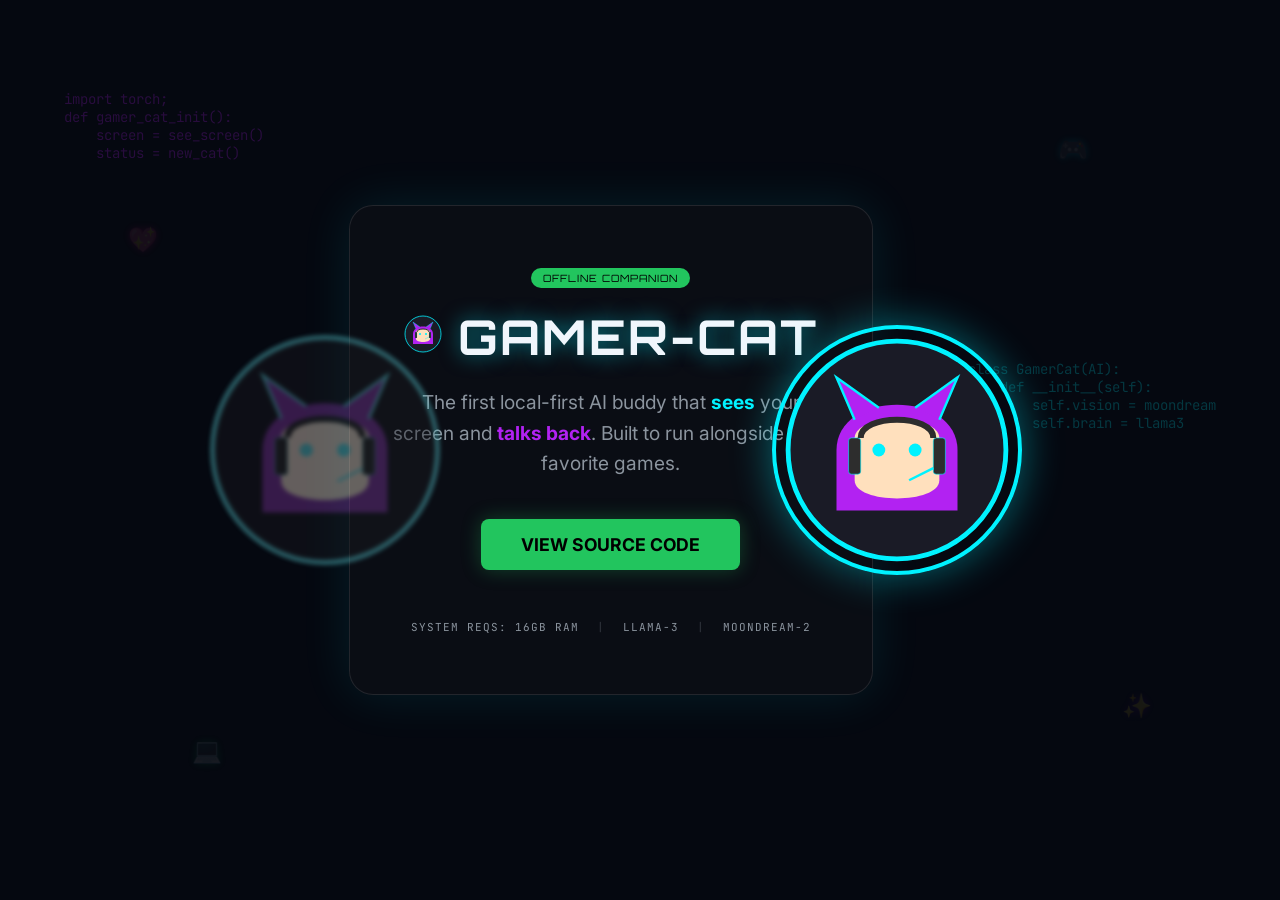
==== docs/index.html @ 46c50909 "feat: complete visual overhaul and project scaffolding" ====
<!DOCTYPE html>
<html lang="en">
<head>
    <meta charset="UTF-8">
    <meta name="viewport" content="width=device-width, initial-scale=1.0">
    <title>Gamer-Cat | Your Local-First AI Buddy</title>
    <link rel="stylesheet" href="style.css">
    <link rel="preconnect" href="https://fonts.googleapis.com">
    <link rel="preconnect" href="https://fonts.gstatic.com" crossorigin>
    <link href="https://fonts.googleapis.com/css2?family=Inter:wght@400;700&family=Orbitron:wght@700&family=JetBrains+Mono&display=swap" rel="stylesheet">
</head>
<body>
    <!-- Animated Code Background -->
    <div class="code-background">
        <pre class="code-layer layer-1">
import torch;
def gamer_cat_init():
    screen = see_screen()
    status = new_cat()
        </pre>
        <pre class="code-layer layer-2">
class GamerCat(AI):
    def __init__(self):
        self.vision = moondream
        self.brain = llama3
        </pre>
        <div class="neon-icons">
            <div class="icon-controller">🎮</div>
            <div class="icon-heart">💖</div>
            <div class="icon-star">✨</div>
            <div class="icon-code">💻</div>
        </div>
    </div>

    <main class="container">
        <div class="glass-card">
            <!-- Badges -->
            <div class="badge-container">
                <span class="badge">OFFLINE COMPANION</span>
            </div>

            <!-- Title & Avatar -->
            <div class="hero-header">
                <div class="mini-avatar">
                   <img src="catgirl.svg" alt="Gamer-Cat Logo">
                </div>
                <h1 class="title">GAMER-CAT</h1>
            </div>

            <!-- Description -->
            <p class="description">
                The first local-first AI buddy that <span class="highlight-cyan">sees</span> your screen and <span class="highlight-purple">talks back</span>. 
                Built to run alongside your favorite games.
            </p>

            <!-- CTA -->
            <div class="cta-container">
                <a href="https://github.com/eden/gamer-cat" class="btn btn-green">VIEW SOURCE CODE</a>
            </div>

            <!-- Side Avatars (Ref Style) -->
            <div class="avatar-float avatar-left">
                <img src="catgirl.svg" alt="Gamer-Cat Side">
            </div>
            <div class="avatar-float avatar-right">
                <img src="catgirl.svg" alt="Gamer-Cat Main">
            </div>

            <!-- System Reqs -->
            <div class="footer">
                <span class="req-item">SYSTEM REQS: 16GB RAM</span>
                <span class="req-item divider">|</span>
                <span class="req-item">LLAMA-3</span>
                <span class="req-item divider">|</span>
                <span class="req-item">MOONDREAM-2</span>
            </div>
        </div>
    </main>
</body>
</html>
---- docs/style.css ----
:root {
    --bg-color: #050810;
    --card-bg: rgba(13, 17, 23, 0.7);
    --cyan: #00f2ff;
    --purple: #b222f2;
    --green: #22c55e;
    --text-main: #f0f6fc;
    --text-dim: #8b949e;
}

* {
    margin: 0;
    padding: 0;
    box-sizing: border-box;
}

body {
    background-color: var(--bg-color);
    color: var(--text-main);
    font-family: 'Inter', sans-serif;
    min-height: 100vh;
    overflow-x: hidden;
    display: flex;
    justify-content: center;
    align-items: center;
}

/* Background Effects */
.code-background {
    position: fixed;
    top: 0;
    left: 0;
    width: 100%;
    height: 100%;
    z-index: -1;
    overflow: hidden;
    opacity: 0.2;
    pointer-events: none;
}

.code-layer {
    font-family: 'JetBrains Mono', monospace;
    font-size: 14px;
    color: var(--cyan);
    position: absolute;
    white-space: pre;
    animation: drift 60s linear infinite;
}

.layer-1 { top: 10%; left: 5%; color: var(--purple); }
.layer-2 { top: 40%; right: 5%; color: var(--cyan); }

@keyframes drift {
    from { transform: translateY(0); }
    to { transform: translateY(-100%); }
}

.neon-icons {
    position: absolute;
    top: 0;
    left: 0;
    width: 100%;
    height: 100%;
}

.neon-icons div {
    position: absolute;
    font-size: 24px;
    text-shadow: 0 0 10px currentColor;
    opacity: 0.4;
    animation: float 10s ease-in-out infinite;
}

.icon-controller { top: 15%; right: 15%; color: var(--cyan); }
.icon-heart { top: 25%; left: 10%; color: #ff007f; }
.icon-star { bottom: 20%; right: 10%; color: var(--purple); }
.icon-code { bottom: 15%; left: 15%; color: var(--green); }

@keyframes float {
    0%, 100% { transform: translateY(0) rotate(0deg); }
    50% { transform: translateY(-20px) rotate(10deg); }
}

/* Glass Card */
.glass-card {
    background: var(--card-bg);
    backdrop-filter: blur(20px);
    border: 1px solid rgba(255, 255, 255, 0.1);
    border-radius: 24px;
    padding: 60px 40px;
    width: 90%;
    max-width: 800px;
    text-align: center;
    box-shadow: 0 0 50px rgba(0, 242, 255, 0.1);
    position: relative;
    overflow: visible;
}

.badge {
    background-color: var(--green);
    color: #000;
    font-family: 'Orbitron', sans-serif;
    font-size: 10px;
    padding: 4px 12px;
    border-radius: 20px;
    letter-spacing: 1px;
}

.hero-header {
    display: flex;
    align-items: center;
    justify-content: center;
    gap: 15px;
    margin-top: 20px;
    margin-bottom: 20px;
}

.mini-avatar img {
    width: 40px;
    height: 40px;
}

.title {
    font-family: 'Orbitron', sans-serif;
    font-size: 3rem;
    letter-spacing: 2px;
    color: var(--text-main);
    text-shadow: 0 0 20px rgba(0, 242, 255, 0.5);
}

.description {
    font-size: 1.2rem;
    color: var(--text-dim);
    line-height: 1.6;
    max-width: 500px;
    margin: 0 auto 40px;
}

.highlight-cyan { color: var(--cyan); font-weight: bold; }
.highlight-purple { color: var(--purple); font-weight: bold; }

.btn-green {
    background-color: var(--green);
    color: #000;
    text-decoration: none;
    padding: 15px 40px;
    border-radius: 8px;
    font-weight: bold;
    font-size: 1.1rem;
    display: inline-block;
    transition: all 0.3s ease;
    box-shadow: 0 0 20px rgba(34, 197, 94, 0.3);
}

.btn-green:hover {
    transform: scale(1.05);
    box-shadow: 0 0 30px rgba(34, 197, 94, 0.5);
}

/* Floating Avatars */
.avatar-float {
    position: absolute;
    top: 50%;
    transform: translateY(-50%);
    width: 250px;
    height: 250px;
    z-index: 2;
    pointer-events: none;
}

.avatar-left {
    left: -150px;
    opacity: 0.4;
    filter: blur(2px) grayscale(0.5);
}

.avatar-right {
    right: -150px;
    box-shadow: 0 0 40px rgba(0, 242, 255, 0.4);
    border-radius: 50%;
    overflow: hidden;
    border: 4px solid var(--cyan);
}

.avatar-float img {
    width: 100%;
    height: 100%;
    object-fit: cover;
}

/* Footer */
.footer {
    margin-top: 50px;
    font-family: 'JetBrains Mono', monospace;
    font-size: 11px;
    color: var(--text-dim);
    letter-spacing: 1px;
}

.divider {
    margin: 0 10px;
    opacity: 0.3;
}

/* Mobile Responsive */
@media (max-width: 1100px) {
    .avatar-float {
        display: none;
    }
}
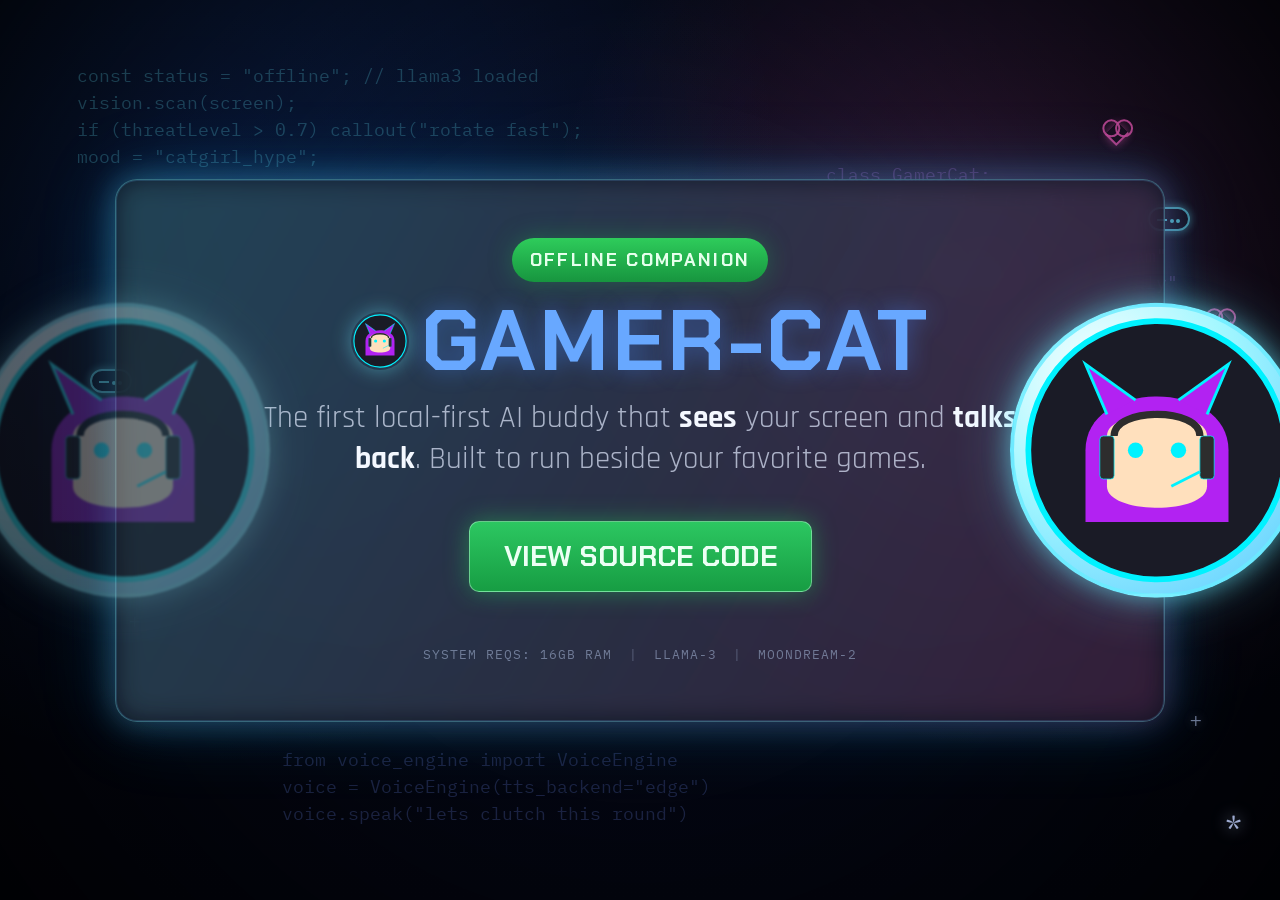
==== commit b4be8b53: "Refresh GitHub Pages design and finalize repo cleanup" ====
--- a/docs/index.html
+++ b/docs/index.html
@@ -3,78 +3,69 @@
 <head>
     <meta charset="UTF-8">
     <meta name="viewport" content="width=device-width, initial-scale=1.0">
-    <title>Gamer-Cat | Your Local-First AI Buddy</title>
+    <title>Gamer-Cat | Offline AI Companion</title>
     <link rel="stylesheet" href="style.css">
     <link rel="preconnect" href="https://fonts.googleapis.com">
     <link rel="preconnect" href="https://fonts.gstatic.com" crossorigin>
-    <link href="https://fonts.googleapis.com/css2?family=Inter:wght@400;700&family=Orbitron:wght@700&family=JetBrains+Mono&display=swap" rel="stylesheet">
+    <link href="https://fonts.googleapis.com/css2?family=Rajdhani:wght@400;600;700&family=Chakra+Petch:wght@500;600;700&family=IBM+Plex+Mono:wght@400;500&display=swap" rel="stylesheet">
 </head>
 <body>
-    <!-- Animated Code Background -->
-    <div class="code-background">
-        <pre class="code-layer layer-1">
-import torch;
-def gamer_cat_init():
-    screen = see_screen()
-    status = new_cat()
-        </pre>
-        <pre class="code-layer layer-2">
-class GamerCat(AI):
+    <div class="ambient" aria-hidden="true">
+        <div class="vignette"></div>
+        <pre class="code code-a">const status = "offline"; // llama3 loaded
+vision.scan(screen);
+if (threatLevel > 0.7) callout("rotate fast");
+mood = "catgirl_hype";</pre>
+        <pre class="code code-b">class GamerCat:
     def __init__(self):
-        self.vision = moondream
-        self.brain = llama3
-        </pre>
-        <div class="neon-icons">
-            <div class="icon-controller">🎮</div>
-            <div class="icon-heart">💖</div>
-            <div class="icon-star">✨</div>
-            <div class="icon-code">💻</div>
-        </div>
+        self.brain = "llama3"
+        self.eyes = "moondream"
+        self.mode = "local-only"</pre>
+        <pre class="code code-c">from voice_engine import VoiceEngine
+voice = VoiceEngine(tts_backend="edge")
+voice.speak("lets clutch this round")</pre>
     </div>
 
-    <main class="container">
-        <div class="glass-card">
-            <!-- Badges -->
-            <div class="badge-container">
-                <span class="badge">OFFLINE COMPANION</span>
+    <div class="floaters" aria-hidden="true">
+        <span class="floater gamepad g1"></span>
+        <span class="floater gamepad g2"></span>
+        <span class="floater heart h1"></span>
+        <span class="floater heart h2"></span>
+        <span class="floater sparkle s1"></span>
+        <span class="floater sparkle s2"></span>
+    </div>
+
+    <main class="stage">
+        <article class="hero">
+            <div class="halo left">
+                <img src="catgirl.svg" alt="">
+            </div>
+            <div class="halo right">
+                <img src="catgirl.svg" alt="Gamer-Cat anime avatar">
             </div>
 
-            <!-- Title & Avatar -->
-            <div class="hero-header">
-                <div class="mini-avatar">
-                   <img src="catgirl.svg" alt="Gamer-Cat Logo">
-                </div>
-                <h1 class="title">GAMER-CAT</h1>
-            </div>
+            <p class="badge">OFFLINE COMPANION</p>
 
-            <!-- Description -->
-            <p class="description">
-                The first local-first AI buddy that <span class="highlight-cyan">sees</span> your screen and <span class="highlight-purple">talks back</span>. 
-                Built to run alongside your favorite games.
+            <header class="headline">
+                <img src="catgirl.svg" alt="" class="mini">
+                <h1>GAMER-CAT</h1>
+            </header>
+
+            <p class="copy">
+                The first local-first AI buddy that <strong>sees</strong> your screen and
+                <strong>talks back</strong>. Built to run beside your favorite games.
             </p>
 
-            <!-- CTA -->
-            <div class="cta-container">
-                <a href="https://github.com/eden/gamer-cat" class="btn btn-green">VIEW SOURCE CODE</a>
-            </div>
+            <a class="cta" href="https://github.com/adityachauhan0/gamer-cat">VIEW SOURCE CODE</a>
 
-            <!-- Side Avatars (Ref Style) -->
-            <div class="avatar-float avatar-left">
-                <img src="catgirl.svg" alt="Gamer-Cat Side">
-            </div>
-            <div class="avatar-float avatar-right">
-                <img src="catgirl.svg" alt="Gamer-Cat Main">
-            </div>
+            <footer class="specs">
+                <span>SYSTEM REQS: 16GB RAM</span>
+                <span>LLAMA-3</span>
+                <span>MOONDREAM-2</span>
+            </footer>
+        </article>
+    </main>
 
-            <!-- System Reqs -->
-            <div class="footer">
-                <span class="req-item">SYSTEM REQS: 16GB RAM</span>
-                <span class="req-item divider">|</span>
-                <span class="req-item">LLAMA-3</span>
-                <span class="req-item divider">|</span>
-                <span class="req-item">MOONDREAM-2</span>
-            </div>
-        </div>
-    </main>
+    <div class="corner-star" aria-hidden="true">*</div>
 </body>
 </html>
--- a/docs/style.css
+++ b/docs/style.css
@@ -1,11 +1,13 @@
 :root {
-    --bg-color: #050810;
-    --card-bg: rgba(13, 17, 23, 0.7);
-    --cyan: #00f2ff;
-    --purple: #b222f2;
-    --green: #22c55e;
-    --text-main: #f0f6fc;
-    --text-dim: #8b949e;
+    --bg: #040711;
+    --surface: rgba(15, 22, 36, 0.75);
+    --line: rgba(106, 237, 255, 0.35);
+    --cyan: #6ae8ff;
+    --blue: #4a89ff;
+    --pink: #ff5ec3;
+    --green: #26b252;
+    --text: #dce8ff;
+    --muted: #95a5c3;
 }
 
 * {
@@ -15,196 +17,392 @@
 }
 
 body {
-    background-color: var(--bg-color);
-    color: var(--text-main);
-    font-family: 'Inter', sans-serif;
     min-height: 100vh;
+    font-family: "Rajdhani", sans-serif;
+    color: var(--text);
+    background:
+        radial-gradient(circle at 15% 20%, rgba(32, 110, 255, 0.2) 0%, rgba(4, 7, 17, 0) 45%),
+        radial-gradient(circle at 80% 30%, rgba(255, 94, 195, 0.2) 0%, rgba(4, 7, 17, 0) 40%),
+        linear-gradient(180deg, #060a18 0%, #03050f 100%);
     overflow-x: hidden;
-    display: flex;
-    justify-content: center;
-    align-items: center;
-}
-
-/* Background Effects */
-.code-background {
+}
+
+.ambient {
     position: fixed;
-    top: 0;
-    left: 0;
-    width: 100%;
-    height: 100%;
+    inset: 0;
+    pointer-events: none;
+    overflow: hidden;
+}
+
+.vignette {
+    position: absolute;
+    inset: 0;
+    background: radial-gradient(circle, rgba(0, 0, 0, 0) 45%, rgba(0, 0, 0, 0.72) 100%);
+}
+
+.code {
+    position: absolute;
+    font-family: "IBM Plex Mono", monospace;
+    font-size: clamp(11px, 1.4vw, 18px);
+    line-height: 1.5;
+    opacity: 0.26;
+    filter: blur(0.2px);
+    animation: drift 18s ease-in-out infinite alternate;
+    white-space: pre;
+}
+
+.code-a {
+    top: 7%;
+    left: 6%;
+    color: rgba(106, 237, 255, 0.85);
+}
+
+.code-b {
+    top: 18%;
+    right: 8%;
+    color: rgba(212, 125, 255, 0.8);
+    animation-delay: 2s;
+}
+
+.code-c {
+    bottom: 8%;
+    left: 22%;
+    color: rgba(117, 147, 255, 0.8);
+    animation-delay: 4s;
+}
+
+.stage {
+    min-height: 100vh;
+    display: grid;
+    place-items: center;
+    padding: 38px 24px;
+}
+
+.hero {
+    position: relative;
+    width: min(1050px, 92vw);
+    border-radius: 22px;
+    border: 1px solid var(--line);
+    background: var(--surface);
+    backdrop-filter: blur(16px);
+    padding: clamp(34px, 5vw, 58px) clamp(22px, 5vw, 72px);
+    text-align: center;
+    box-shadow:
+        0 0 0 1px rgba(98, 180, 255, 0.18) inset,
+        0 0 45px rgba(50, 165, 255, 0.2),
+        0 0 80px rgba(20, 190, 255, 0.18);
+    animation: reveal 900ms cubic-bezier(0.2, 0.8, 0.2, 1) both;
+}
+
+.hero::before {
+    content: "";
+    position: absolute;
+    inset: -2px;
+    border-radius: inherit;
+    background: linear-gradient(120deg, rgba(106, 237, 255, 0.22), rgba(255, 94, 195, 0.16));
     z-index: -1;
-    overflow: hidden;
-    opacity: 0.2;
-    pointer-events: none;
-}
-
-.code-layer {
-    font-family: 'JetBrains Mono', monospace;
-    font-size: 14px;
-    color: var(--cyan);
-    position: absolute;
-    white-space: pre;
-    animation: drift 60s linear infinite;
-}
-
-.layer-1 { top: 10%; left: 5%; color: var(--purple); }
-.layer-2 { top: 40%; right: 5%; color: var(--cyan); }
-
-@keyframes drift {
-    from { transform: translateY(0); }
-    to { transform: translateY(-100%); }
-}
-
-.neon-icons {
-    position: absolute;
-    top: 0;
-    left: 0;
-    width: 100%;
-    height: 100%;
-}
-
-.neon-icons div {
-    position: absolute;
-    font-size: 24px;
-    text-shadow: 0 0 10px currentColor;
-    opacity: 0.4;
-    animation: float 10s ease-in-out infinite;
-}
-
-.icon-controller { top: 15%; right: 15%; color: var(--cyan); }
-.icon-heart { top: 25%; left: 10%; color: #ff007f; }
-.icon-star { bottom: 20%; right: 10%; color: var(--purple); }
-.icon-code { bottom: 15%; left: 15%; color: var(--green); }
-
-@keyframes float {
-    0%, 100% { transform: translateY(0) rotate(0deg); }
-    50% { transform: translateY(-20px) rotate(10deg); }
-}
-
-/* Glass Card */
-.glass-card {
-    background: var(--card-bg);
-    backdrop-filter: blur(20px);
-    border: 1px solid rgba(255, 255, 255, 0.1);
-    border-radius: 24px;
-    padding: 60px 40px;
-    width: 90%;
-    max-width: 800px;
-    text-align: center;
-    box-shadow: 0 0 50px rgba(0, 242, 255, 0.1);
-    position: relative;
-    overflow: visible;
+    filter: blur(14px);
 }
 
 .badge {
-    background-color: var(--green);
-    color: #000;
-    font-family: 'Orbitron', sans-serif;
-    font-size: 10px;
-    padding: 4px 12px;
-    border-radius: 20px;
-    letter-spacing: 1px;
-}
-
-.hero-header {
+    display: inline-block;
+    margin-bottom: 16px;
+    font-family: "Chakra Petch", sans-serif;
+    font-weight: 700;
+    font-size: clamp(11px, 1.5vw, 18px);
+    letter-spacing: 0.12em;
+    color: #e6ffec;
+    background: linear-gradient(180deg, #2ecc5b, #17953f);
+    border-radius: 999px;
+    padding: 10px 18px;
+    box-shadow: 0 0 24px rgba(38, 178, 82, 0.35);
+}
+
+.headline {
     display: flex;
     align-items: center;
     justify-content: center;
-    gap: 15px;
-    margin-top: 20px;
-    margin-bottom: 20px;
-}
-
-.mini-avatar img {
-    width: 40px;
-    height: 40px;
-}
-
-.title {
-    font-family: 'Orbitron', sans-serif;
-    font-size: 3rem;
-    letter-spacing: 2px;
-    color: var(--text-main);
-    text-shadow: 0 0 20px rgba(0, 242, 255, 0.5);
-}
-
-.description {
-    font-size: 1.2rem;
-    color: var(--text-dim);
-    line-height: 1.6;
-    max-width: 500px;
-    margin: 0 auto 40px;
-}
-
-.highlight-cyan { color: var(--cyan); font-weight: bold; }
-.highlight-purple { color: var(--purple); font-weight: bold; }
-
-.btn-green {
-    background-color: var(--green);
-    color: #000;
+    gap: 12px;
+    margin-bottom: 14px;
+}
+
+.mini {
+    width: clamp(40px, 4.8vw, 58px);
+    height: clamp(40px, 4.8vw, 58px);
+    border-radius: 50%;
+    box-shadow: 0 0 20px rgba(106, 237, 255, 0.45);
+}
+
+h1 {
+    font-family: "Chakra Petch", sans-serif;
+    font-size: clamp(42px, 7vw, 86px);
+    line-height: 1;
+    letter-spacing: 0.03em;
+    color: #68a8ff;
+    text-shadow: 0 0 22px rgba(74, 137, 255, 0.45);
+}
+
+.copy {
+    max-width: 760px;
+    margin: 0 auto;
+    font-size: clamp(22px, 2.4vw, 40px);
+    line-height: 1.35;
+    color: rgba(227, 235, 255, 0.7);
+}
+
+.copy strong {
+    color: #f4f8ff;
+    font-weight: 700;
+}
+
+.cta {
+    display: inline-flex;
+    margin-top: clamp(26px, 4vw, 40px);
+    padding: 16px 34px;
+    border-radius: 10px;
+    font-family: "Chakra Petch", sans-serif;
+    font-size: clamp(21px, 2.2vw, 32px);
+    font-weight: 700;
     text-decoration: none;
-    padding: 15px 40px;
-    border-radius: 8px;
-    font-weight: bold;
-    font-size: 1.1rem;
-    display: inline-block;
-    transition: all 0.3s ease;
-    box-shadow: 0 0 20px rgba(34, 197, 94, 0.3);
-}
-
-.btn-green:hover {
-    transform: scale(1.05);
-    box-shadow: 0 0 30px rgba(34, 197, 94, 0.5);
-}
-
-/* Floating Avatars */
-.avatar-float {
+    color: #ecfff4;
+    background: linear-gradient(180deg, #2cc761, #179d43);
+    border: 1px solid rgba(203, 255, 226, 0.45);
+    box-shadow: 0 0 24px rgba(39, 201, 93, 0.45);
+    transition: transform 180ms ease, box-shadow 180ms ease, filter 180ms ease;
+}
+
+.cta:hover {
+    transform: translateY(-2px) scale(1.02);
+    box-shadow: 0 0 30px rgba(63, 230, 121, 0.55);
+    filter: brightness(1.05);
+}
+
+.specs {
+    margin-top: clamp(28px, 4.4vw, 54px);
+    display: flex;
+    justify-content: center;
+    gap: 16px;
+    flex-wrap: wrap;
+    font-family: "IBM Plex Mono", monospace;
+    font-size: clamp(11px, 1vw, 15px);
+    color: rgba(149, 165, 195, 0.65);
+    letter-spacing: 0.08em;
+}
+
+.specs span + span::before {
+    content: "|";
+    margin-right: 16px;
+    color: rgba(149, 165, 195, 0.45);
+}
+
+.halo {
     position: absolute;
     top: 50%;
+    width: clamp(220px, 23vw, 330px);
+    aspect-ratio: 1;
+    border-radius: 50%;
     transform: translateY(-50%);
-    width: 250px;
-    height: 250px;
-    z-index: 2;
-    pointer-events: none;
-}
-
-.avatar-left {
-    left: -150px;
-    opacity: 0.4;
-    filter: blur(2px) grayscale(0.5);
-}
-
-.avatar-right {
-    right: -150px;
-    box-shadow: 0 0 40px rgba(0, 242, 255, 0.4);
-    border-radius: 50%;
+    border: 4px solid rgba(106, 237, 255, 0.8);
+    box-shadow: 0 0 24px rgba(106, 237, 255, 0.52), 0 0 60px rgba(106, 237, 255, 0.32);
     overflow: hidden;
-    border: 4px solid var(--cyan);
-}
-
-.avatar-float img {
+    background: radial-gradient(circle at 30% 25%, #ffffff 0%, #a2f7ff 45%, #58c7ff 100%);
+}
+
+.halo img {
     width: 100%;
     height: 100%;
     object-fit: cover;
 }
 
-/* Footer */
-.footer {
-    margin-top: 50px;
-    font-family: 'JetBrains Mono', monospace;
-    font-size: 11px;
-    color: var(--text-dim);
-    letter-spacing: 1px;
-}
-
-.divider {
-    margin: 0 10px;
-    opacity: 0.3;
-}
-
-/* Mobile Responsive */
+.halo.left {
+    left: clamp(-140px, -11vw, -80px);
+    opacity: 0.42;
+    filter: saturate(0.7) brightness(0.85) blur(1px);
+}
+
+.halo.right {
+    right: clamp(-140px, -11vw, -80px);
+    z-index: 2;
+}
+
+.floaters {
+    position: fixed;
+    inset: 0;
+    pointer-events: none;
+}
+
+.floater {
+    position: absolute;
+    display: block;
+    opacity: 0.7;
+    animation: bob 5.5s ease-in-out infinite;
+}
+
+.gamepad {
+    width: 42px;
+    height: 24px;
+    border: 2px solid rgba(106, 237, 255, 0.8);
+    border-radius: 12px;
+    box-shadow: 0 0 10px rgba(106, 237, 255, 0.6);
+}
+
+.gamepad::before,
+.gamepad::after {
+    content: "";
+    position: absolute;
+    background: rgba(106, 237, 255, 0.9);
+}
+
+.gamepad::before {
+    width: 10px;
+    height: 2px;
+    left: 7px;
+    top: 10px;
+}
+
+.gamepad::after {
+    width: 4px;
+    height: 4px;
+    border-radius: 50%;
+    right: 8px;
+    top: 10px;
+    box-shadow: -6px 0 0 rgba(106, 237, 255, 0.9);
+}
+
+.heart {
+    width: 18px;
+    height: 16px;
+    transform: rotate(-45deg);
+    border: 2px solid rgba(255, 94, 195, 0.9);
+    border-top: none;
+    border-right: none;
+    box-shadow: 0 0 10px rgba(255, 94, 195, 0.6);
+}
+
+.heart::before,
+.heart::after {
+    content: "";
+    position: absolute;
+    width: 14px;
+    height: 14px;
+    border: 2px solid rgba(255, 94, 195, 0.9);
+    border-radius: 50%;
+}
+
+.heart::before {
+    left: -2px;
+    top: -9px;
+}
+
+.heart::after {
+    left: 7px;
+    top: 0;
+}
+
+.sparkle {
+    font-size: 26px;
+    color: rgba(194, 210, 255, 0.8);
+    text-shadow: 0 0 12px rgba(194, 210, 255, 0.6);
+}
+
+.sparkle::before {
+    content: "+";
+}
+
+.g1 { top: 23%; right: 7%; }
+.g2 { top: 41%; left: 7%; animation-delay: 1.2s; }
+.h1 { top: 14%; right: 12%; animation-delay: 1.5s; }
+.h2 { top: 35%; right: 4%; animation-delay: 2.1s; }
+.s1 { bottom: 18%; right: 6%; }
+.s2 { bottom: 29%; left: 10%; animation-delay: 1.7s; }
+
+.corner-star {
+    position: fixed;
+    right: 2.8vw;
+    bottom: 2.6vw;
+    color: rgba(194, 210, 255, 0.8);
+    font-size: clamp(36px, 5vw, 52px);
+    text-shadow: 0 0 16px rgba(194, 210, 255, 0.65);
+    animation: twinkle 2.4s ease-in-out infinite;
+    pointer-events: none;
+}
+
+@keyframes reveal {
+    from {
+        opacity: 0;
+        transform: translateY(20px) scale(0.98);
+    }
+    to {
+        opacity: 1;
+        transform: translateY(0) scale(1);
+    }
+}
+
+@keyframes drift {
+    from { transform: translateY(0); }
+    to { transform: translateY(-14px); }
+}
+
+@keyframes bob {
+    0%, 100% { transform: translateY(0); }
+    50% { transform: translateY(-7px); }
+}
+
+@keyframes twinkle {
+    0%, 100% { opacity: 0.55; transform: rotate(0deg) scale(1); }
+    50% { opacity: 1; transform: rotate(12deg) scale(1.07); }
+}
+
 @media (max-width: 1100px) {
-    .avatar-float {
+    .halo.left {
         display: none;
     }
-}
+
+    .halo.right {
+        right: -72px;
+        opacity: 0.88;
+    }
+
+    .copy {
+        max-width: 540px;
+    }
+}
+
+@media (max-width: 760px) {
+    .hero {
+        width: 94vw;
+        padding: 28px 18px 30px;
+    }
+
+    .headline {
+        margin-top: 6px;
+    }
+
+    h1 {
+        font-size: clamp(34px, 12vw, 54px);
+    }
+
+    .copy {
+        font-size: clamp(18px, 5.1vw, 26px);
+    }
+
+    .cta {
+        width: 100%;
+        justify-content: center;
+        font-size: clamp(17px, 5.2vw, 24px);
+        padding: 14px 16px;
+    }
+
+    .halo {
+        display: none;
+    }
+
+    .specs {
+        gap: 10px;
+        font-size: 11px;
+    }
+
+    .specs span + span::before {
+        margin-right: 10px;
+    }
+}
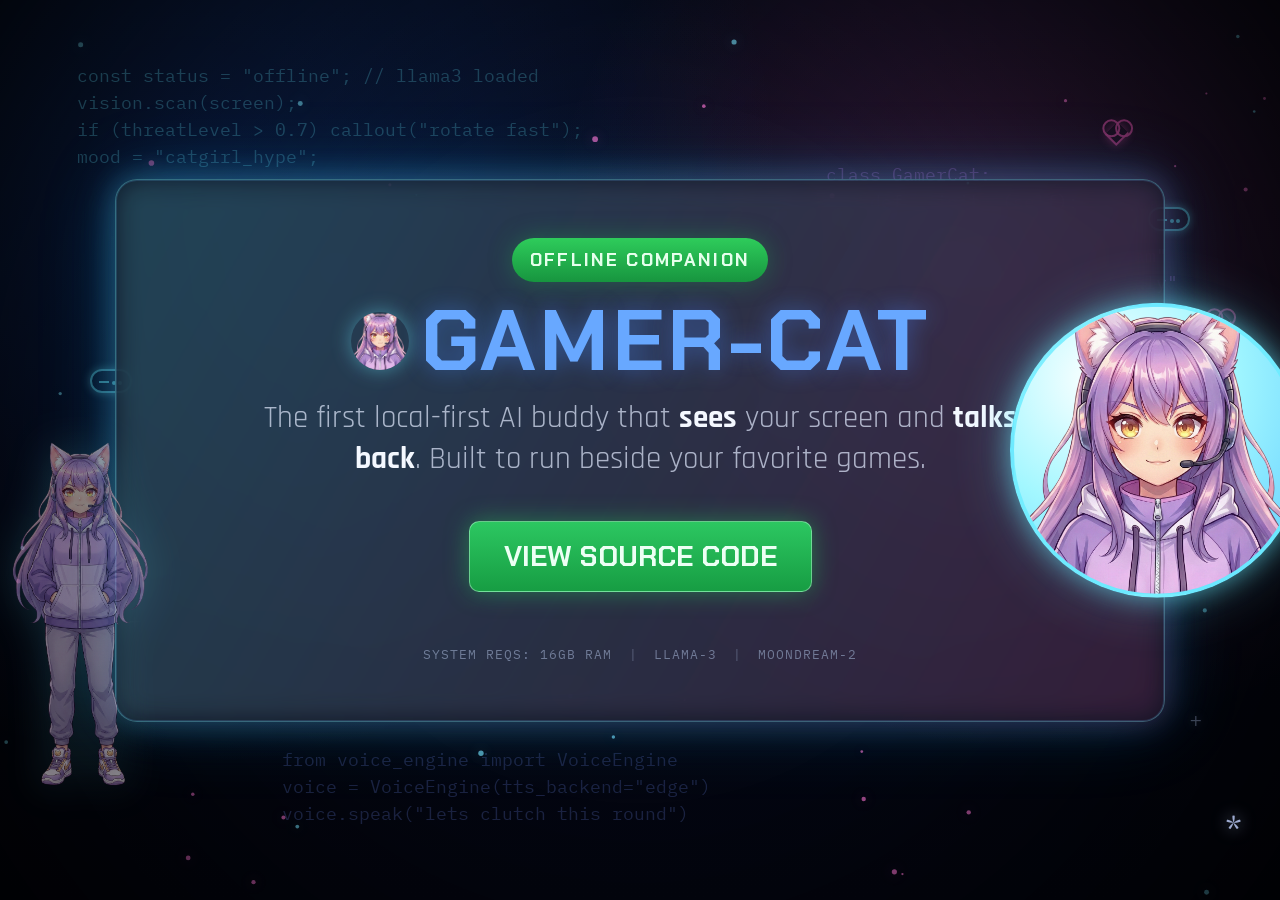
==== commit 54a84d49: "Use provided anime assets and add JS-driven landing page effects" ====
--- a/docs/index.html
+++ b/docs/index.html
@@ -10,18 +10,19 @@
     <link href="https://fonts.googleapis.com/css2?family=Rajdhani:wght@400;600;700&family=Chakra+Petch:wght@500;600;700&family=IBM+Plex+Mono:wght@400;500&display=swap" rel="stylesheet">
 </head>
 <body>
-    <div class="ambient" aria-hidden="true">
+    <canvas id="fx-canvas" aria-hidden="true"></canvas>
+    <div class="ambient" aria-hidden="true" id="ambient">
         <div class="vignette"></div>
-        <pre class="code code-a">const status = "offline"; // llama3 loaded
+        <pre class="code code-a" data-depth="0.08">const status = "offline"; // llama3 loaded
 vision.scan(screen);
 if (threatLevel > 0.7) callout("rotate fast");
 mood = "catgirl_hype";</pre>
-        <pre class="code code-b">class GamerCat:
+        <pre class="code code-b" data-depth="0.12">class GamerCat:
     def __init__(self):
         self.brain = "llama3"
         self.eyes = "moondream"
         self.mode = "local-only"</pre>
-        <pre class="code code-c">from voice_engine import VoiceEngine
+        <pre class="code code-c" data-depth="0.18">from voice_engine import VoiceEngine
 voice = VoiceEngine(tts_backend="edge")
 voice.speak("lets clutch this round")</pre>
     </div>
@@ -36,29 +37,29 @@
     </div>
 
     <main class="stage">
-        <article class="hero">
-            <div class="halo left">
-                <img src="catgirl.svg" alt="">
-            </div>
+        <article class="hero reveal" id="hero-card">
+            <figure class="avatar-full">
+                <img src="assets/full_body_anime_girl.png" alt="">
+            </figure>
             <div class="halo right">
-                <img src="catgirl.svg" alt="Gamer-Cat anime avatar">
+                <img src="assets/face_torso_anime_girl.png" alt="Gamer-Cat anime avatar">
             </div>
 
             <p class="badge">OFFLINE COMPANION</p>
 
             <header class="headline">
-                <img src="catgirl.svg" alt="" class="mini">
+                <img src="assets/face_torso_anime_girl.png" alt="" class="mini">
                 <h1>GAMER-CAT</h1>
             </header>
 
-            <p class="copy">
+            <p class="copy reveal delay-1">
                 The first local-first AI buddy that <strong>sees</strong> your screen and
                 <strong>talks back</strong>. Built to run beside your favorite games.
             </p>
 
-            <a class="cta" href="https://github.com/adityachauhan0/gamer-cat">VIEW SOURCE CODE</a>
+            <a class="cta reveal delay-2" href="https://github.com/adityachauhan0/gamer-cat">VIEW SOURCE CODE</a>
 
-            <footer class="specs">
+            <footer class="specs reveal delay-3">
                 <span>SYSTEM REQS: 16GB RAM</span>
                 <span>LLAMA-3</span>
                 <span>MOONDREAM-2</span>
@@ -67,5 +68,6 @@
     </main>
 
     <div class="corner-star" aria-hidden="true">*</div>
+    <script src="app.js"></script>
 </body>
 </html>
--- a/docs/style.css
+++ b/docs/style.css
@@ -27,11 +27,21 @@
     overflow-x: hidden;
 }
 
+#fx-canvas {
+    position: fixed;
+    inset: 0;
+    width: 100%;
+    height: 100%;
+    pointer-events: none;
+    z-index: 0;
+}
+
 .ambient {
     position: fixed;
     inset: 0;
     pointer-events: none;
     overflow: hidden;
+    z-index: 1;
 }
 
 .vignette {
@@ -76,6 +86,8 @@
     display: grid;
     place-items: center;
     padding: 38px 24px;
+    position: relative;
+    z-index: 2;
 }
 
 .hero {
@@ -91,7 +103,6 @@
         0 0 0 1px rgba(98, 180, 255, 0.18) inset,
         0 0 45px rgba(50, 165, 255, 0.2),
         0 0 80px rgba(20, 190, 255, 0.18);
-    animation: reveal 900ms cubic-bezier(0.2, 0.8, 0.2, 1) both;
 }
 
 .hero::before {
@@ -131,6 +142,8 @@
     height: clamp(40px, 4.8vw, 58px);
     border-radius: 50%;
     box-shadow: 0 0 20px rgba(106, 237, 255, 0.45);
+    object-fit: cover;
+    object-position: center 25%;
 }
 
 h1 {
@@ -212,17 +225,30 @@
     width: 100%;
     height: 100%;
     object-fit: cover;
-}
-
-.halo.left {
-    left: clamp(-140px, -11vw, -80px);
-    opacity: 0.42;
-    filter: saturate(0.7) brightness(0.85) blur(1px);
+    object-position: center 20%;
 }
 
 .halo.right {
     right: clamp(-140px, -11vw, -80px);
     z-index: 2;
+    animation: breathe 4.5s ease-in-out infinite;
+}
+
+.avatar-full {
+    position: absolute;
+    left: clamp(-190px, -15vw, -110px);
+    bottom: -70px;
+    width: clamp(220px, 24vw, 350px);
+    margin: 0;
+    pointer-events: none;
+    opacity: 0.52;
+    filter: drop-shadow(0 0 22px rgba(106, 237, 255, 0.34));
+}
+
+.avatar-full img {
+    width: 100%;
+    height: auto;
+    display: block;
 }
 
 .floaters {
@@ -325,12 +351,24 @@
     text-shadow: 0 0 16px rgba(194, 210, 255, 0.65);
     animation: twinkle 2.4s ease-in-out infinite;
     pointer-events: none;
-}
+    z-index: 2;
+}
+
+/* reveal choreography */
+.reveal {
+    opacity: 0;
+    transform: translateY(14px);
+    animation: reveal 700ms cubic-bezier(0.2, 0.8, 0.2, 1) forwards;
+}
+
+.delay-1 { animation-delay: 110ms; }
+.delay-2 { animation-delay: 210ms; }
+.delay-3 { animation-delay: 320ms; }
 
 @keyframes reveal {
     from {
         opacity: 0;
-        transform: translateY(20px) scale(0.98);
+        transform: translateY(20px) scale(0.985);
     }
     to {
         opacity: 1;
@@ -353,14 +391,21 @@
     50% { opacity: 1; transform: rotate(12deg) scale(1.07); }
 }
 
+@keyframes breathe {
+    0%, 100% { transform: translateY(-50%) scale(1); }
+    50% { transform: translateY(-50%) scale(1.03); }
+}
+
 @media (max-width: 1100px) {
-    .halo.left {
-        display: none;
-    }
-
     .halo.right {
         right: -72px;
         opacity: 0.88;
+    }
+
+    .avatar-full {
+        left: -120px;
+        bottom: -35px;
+        width: clamp(180px, 28vw, 250px);
     }
 
     .copy {
@@ -397,6 +442,10 @@
         display: none;
     }
 
+    .avatar-full {
+        display: none;
+    }
+
     .specs {
         gap: 10px;
         font-size: 11px;
